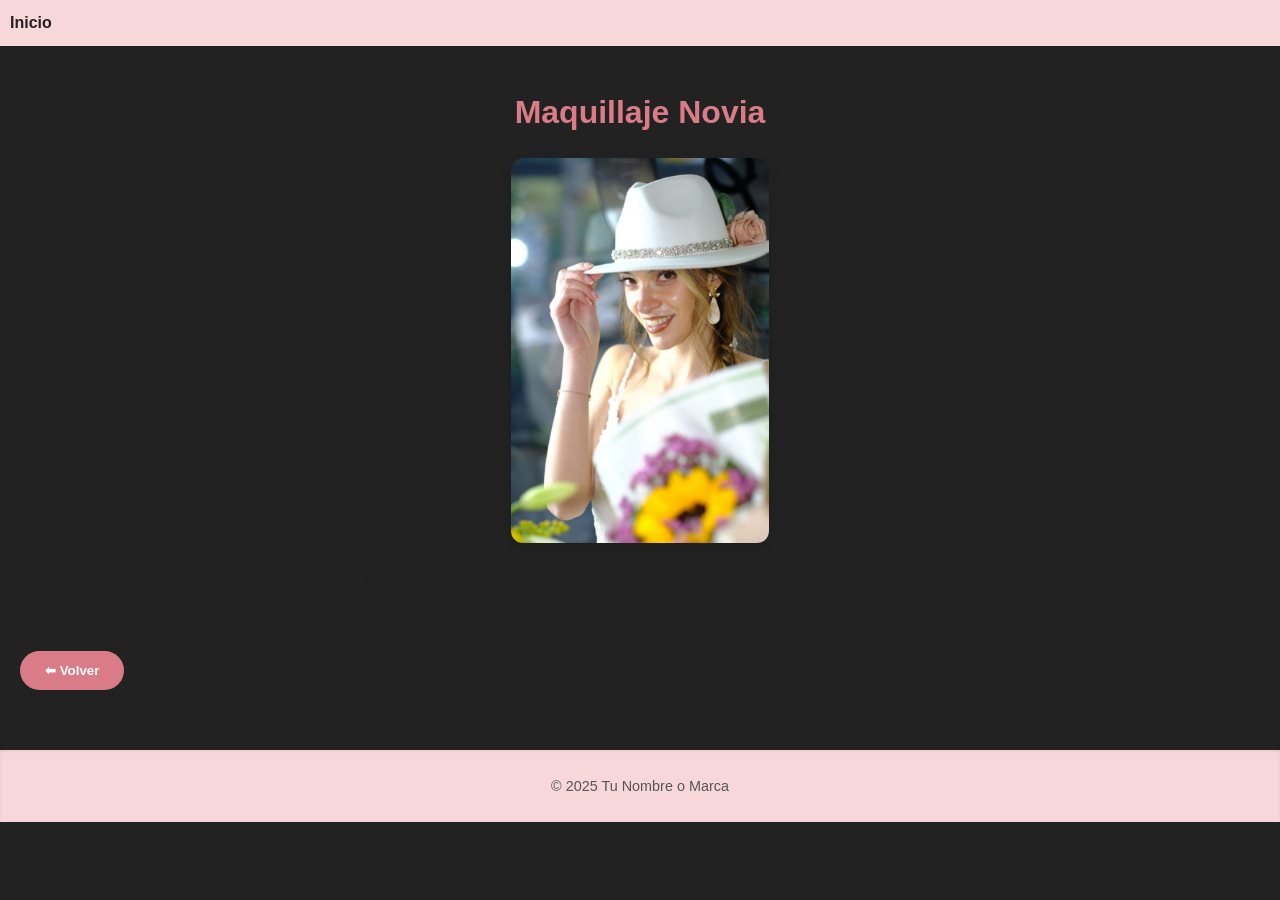
==== paginas/pag1.html @ 32f78b92 "Add files via upload" ====
<!DOCTYPE html>
<html lang="es">
<head>
    <meta charset="UTF-8">
    <meta name="viewport" content="width=device-width, initial-scale=1.0">
    <title>Proyecto - Maquillaje Novia</title>
    <link rel="stylesheet" href="pag.css"> <!-- tu CSS -->
</head>
<body>

    <!-- Navbar -->
    <nav style="background: #f8d7da; padding: 10px;">
        <a href="../index.html" style="margin-right: 15px;">Inicio</a>

    </nav>

    <!-- Contenido principal -->
    <main style="padding: 20px;">
        <h1>Maquillaje Novia</h1>
        <img src="../proyectos/Novias/novia2.jpg" alt="Maquillaje Novia" style="max-width: 30%; height: auto;">
        <p>
            Este maquillaje fue realizado para una sesión de fotos especial, con tonos cálidos y un estilo elegante.
        </p>
    </main>

    <!-- Botón volver -->
    <div style="padding: 20px;">
        <button onclick="window.history.back()" class="btn rosa">⬅ Volver</button>
    </div>

    <!-- Footer -->
    <footer style="background: #f8d7da; text-align: center; padding: 10px;">
        <p>&copy; 2025 Tu Nombre o Marca</p>
    </footer>

</body>
</html>
---- paginas/pag.css ----
/* 🎨 PALETA DE COLORES */
:root {
    --rosa: #f8d7da;
    --rosa-oscuro: #d97c87;
    --dorado: #c9a46b;
    --negro: #222222;
    --gris-claro: #f5f5f5;
    --blanco: #ffffff;
}

/* ===== ESTILOS GENERALES ===== */
* {
    box-sizing: border-box;
}

body {
    font-family: 'Segoe UI', Tahoma, Geneva, Verdana, sans-serif;
    margin: 0;
    background: var(--negro);
    color: var(--negro);
    line-height: 1.6;
}

/* ===== NAVBAR ===== */
nav {
    background: var(--gris-claro);
    padding: 12px 20px;
    box-shadow: 0 2px 5px rgba(0,0,0,0.1);
}

nav a {
    margin-right: 20px;
    text-decoration: none;
    color: var(--negro);
    font-weight: 600;
    font-size: 1rem;
    transition: color 0.3s ease;
}

nav a:hover {
    color: var(--rosa-oscuro);
}

/* ===== CONTENIDO PRINCIPAL ===== */
main {
    padding: 30px 20px;
    max-width: 900px;
    margin: 0 auto;
    text-align: center;
}

main h1 {
    margin-bottom: 20px;
    font-weight: 700;
    font-size: 2rem;
    color: var(--rosa-oscuro);
}

main p {
    font-size: 1.1rem;
    color: var(--negro);
    margin-top: 15px;
}

/* ===== IMAGENES ===== */
main img {
    max-width: 100%;
    height: auto;
    border-radius: 12px;
    box-shadow: 0 4px 12px rgba(0,0,0,0.1);
}

/* ===== BOTONES ===== */
.btn {
    display: inline-block;
    padding: 12px 25px;
    border-radius: 200px;
    font-weight: 700;
    cursor: pointer;
    border: none;
    text-decoration: none;
    user-select: none;
    transition: background-color 0.3s ease, color 0.3s ease;
}

.btn.rosa {
    background-color: var(--rosa-oscuro);
    color: var(--blanco);
}

.btn.rosa:hover,
.btn.rosa:focus {
    background-color: #bf6670;
    outline: none;
}

/* Contenedor para botón volver */
.volver-container {
    padding: 20px;
    text-align: center;
}

/* ===== FOOTER ===== */
footer {
    background: var(--gris-claro);
    text-align: center;
    padding: 15px 20px;
    font-size: 0.9rem;
    color: #555;
    margin-top: 40px;
    box-shadow: inset 0 1px 3px rgba(0,0,0,0.1);
}
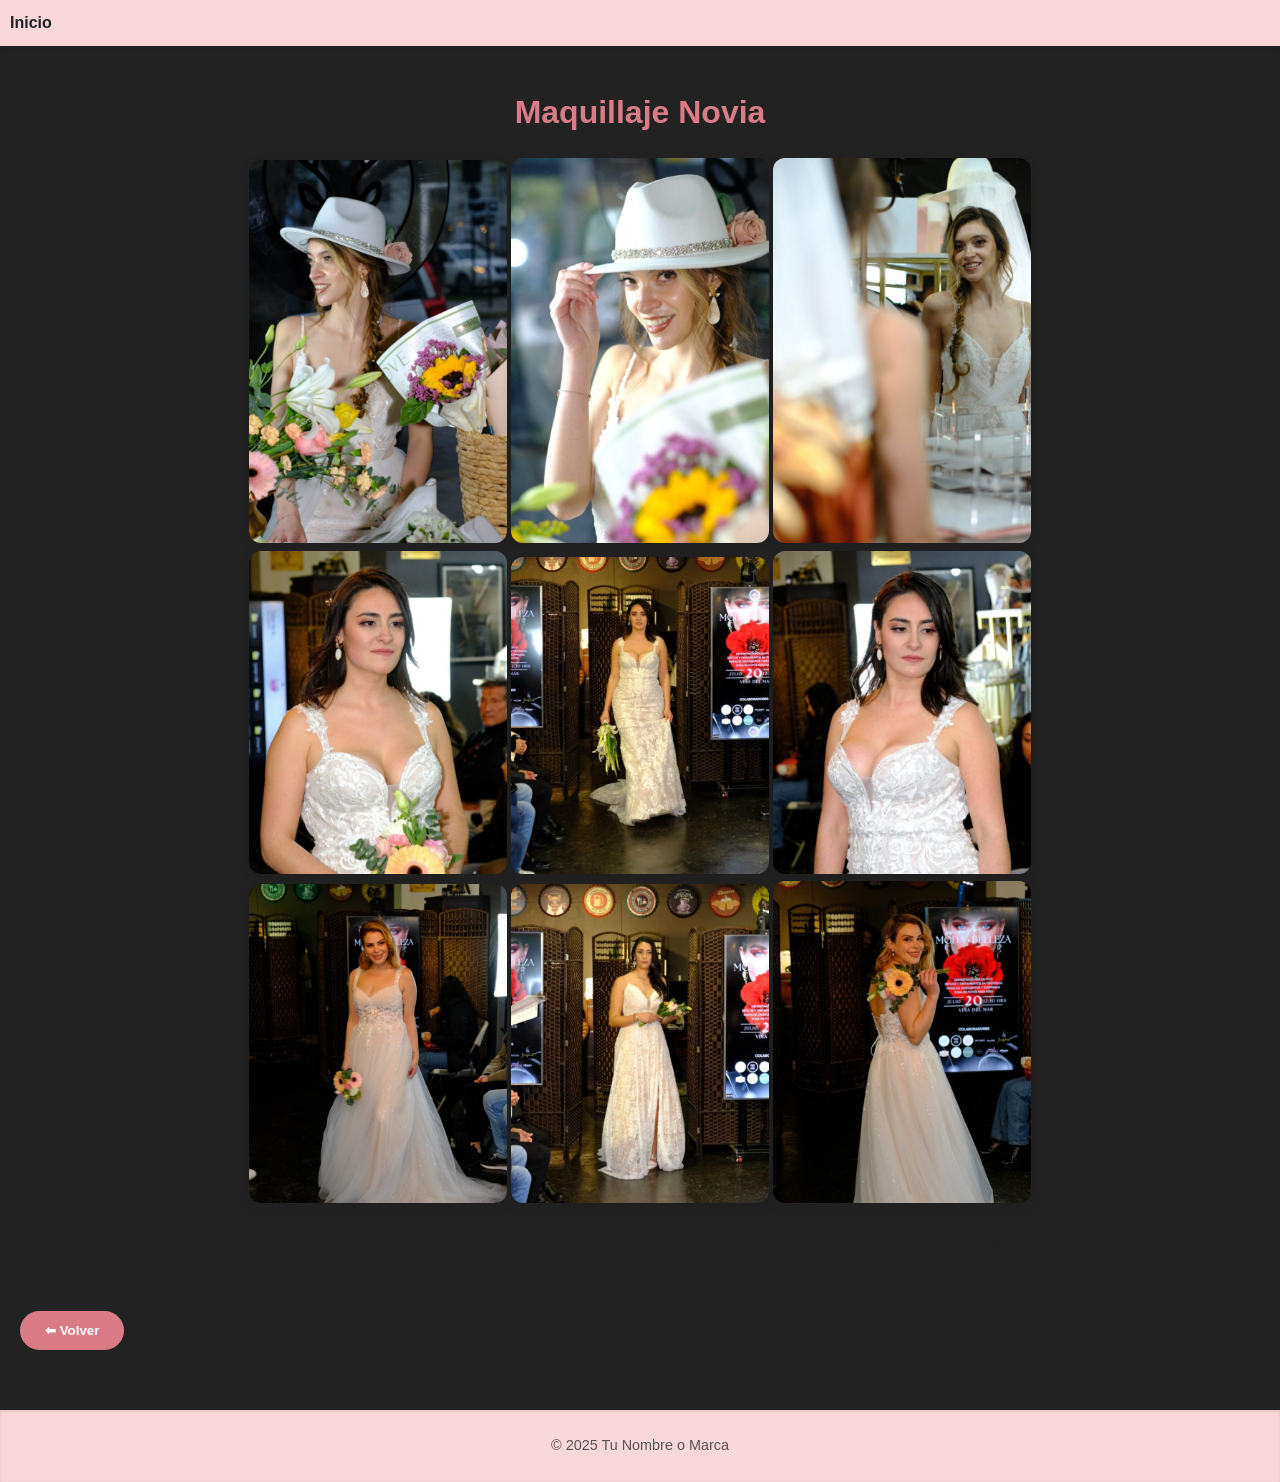
==== commit 33b8b79d: "Update pag1.html" ====
--- a/paginas/pag1.html
+++ b/paginas/pag1.html
@@ -17,7 +17,15 @@
     <!-- Contenido principal -->
     <main style="padding: 20px;">
         <h1>Maquillaje Novia</h1>
+        <img src="../proyectos/Novias/novia4.jpg" alt="Maquillaje Novia" style="max-width: 30%; height: auto;">
         <img src="../proyectos/Novias/novia2.jpg" alt="Maquillaje Novia" style="max-width: 30%; height: auto;">
+        <img src="../proyectos/Novias/novia3.jpg" alt="Maquillaje Novia" style="max-width: 30%; height: auto;">
+        <img src="../proyectos/Novias/novia5.jpg" alt="Maquillaje Novia" style="max-width: 30%; height: auto;">
+        <img src="../proyectos/Novias/novia1.jpg" alt="Maquillaje Novia" style="max-width: 30%; height: auto;">
+        <img src="../proyectos/Novias/novia6.jpg" alt="Maquillaje Novia" style="max-width: 30%; height: auto;">
+        <img src="../proyectos/Novias/novia7.jpg" alt="Maquillaje Novia" style="max-width: 30%; height: auto;">
+        <img src="../proyectos/Novias/novia8.jpg" alt="Maquillaje Novia" style="max-width: 30%; height: auto;">
+        <img src="../proyectos/Novias/novia9.jpg" alt="Maquillaje Novia" style="max-width: 30%; height: auto;">
         <p>
             Este maquillaje fue realizado para una sesión de fotos especial, con tonos cálidos y un estilo elegante.
         </p>
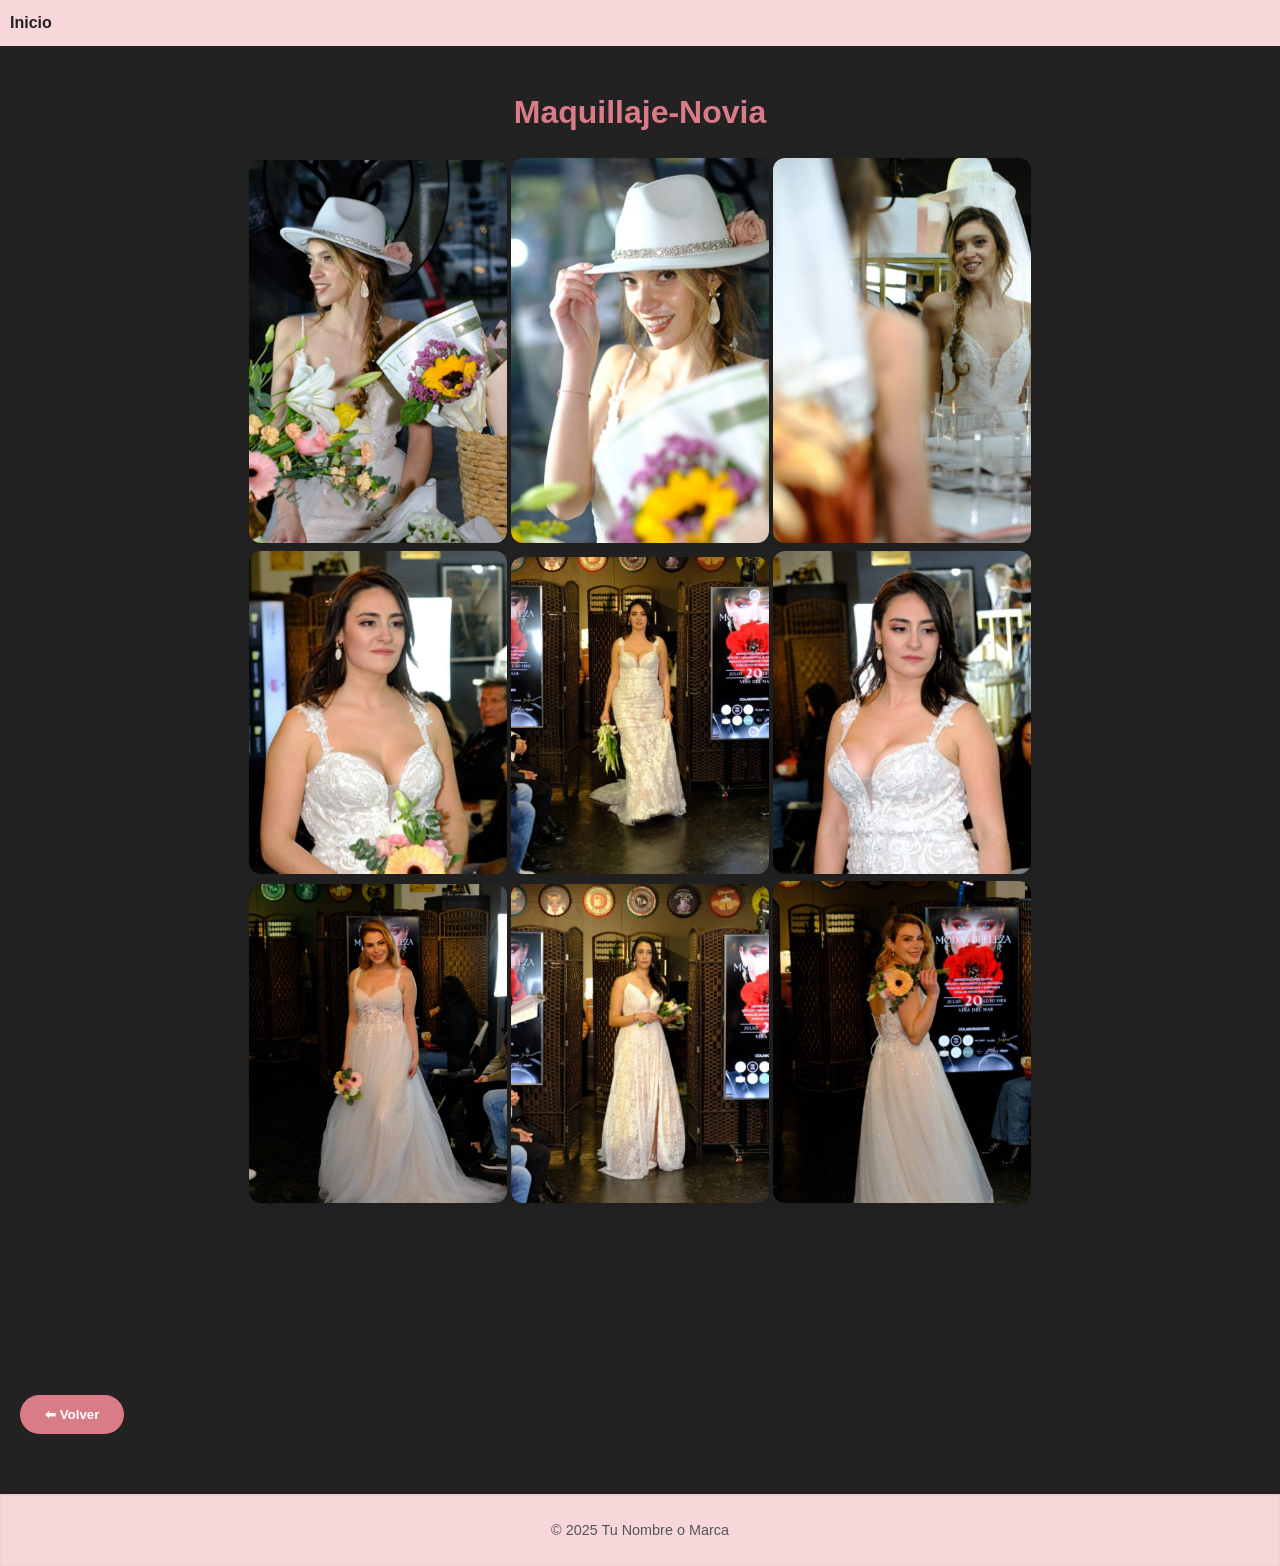
==== commit 27e27881: "Update pag1.html" ====
--- a/paginas/pag1.html
+++ b/paginas/pag1.html
@@ -16,7 +16,7 @@
 
     <!-- Contenido principal -->
     <main style="padding: 20px;">
-        <h1>Maquillaje Novia</h1>
+        <h1>Maquillaje-Novia</h1>
         <img src="../proyectos/Novias/novia4.jpg" alt="Maquillaje Novia" style="max-width: 30%; height: auto;">
         <img src="../proyectos/Novias/novia2.jpg" alt="Maquillaje Novia" style="max-width: 30%; height: auto;">
         <img src="../proyectos/Novias/novia3.jpg" alt="Maquillaje Novia" style="max-width: 30%; height: auto;">
@@ -27,7 +27,7 @@
         <img src="../proyectos/Novias/novia8.jpg" alt="Maquillaje Novia" style="max-width: 30%; height: auto;">
         <img src="../proyectos/Novias/novia9.jpg" alt="Maquillaje Novia" style="max-width: 30%; height: auto;">
         <p>
-            Este maquillaje fue realizado para una sesión de fotos especial, con tonos cálidos y un estilo elegante.
+            Para las novias, los colores claros y los tonos tierra son ideales para resaltar su belleza natural. Estos tonos aportan luminosidad al rostro, realzan las facciones de forma sutil y elegante, y crean un look atemporal que combina perfectamente con cualquier estilo de vestido o decoración. Además, transmiten suavidad y romanticismo, logrando que la novia luzca radiante y armoniosa en su gran día.
         </p>
     </main>
 
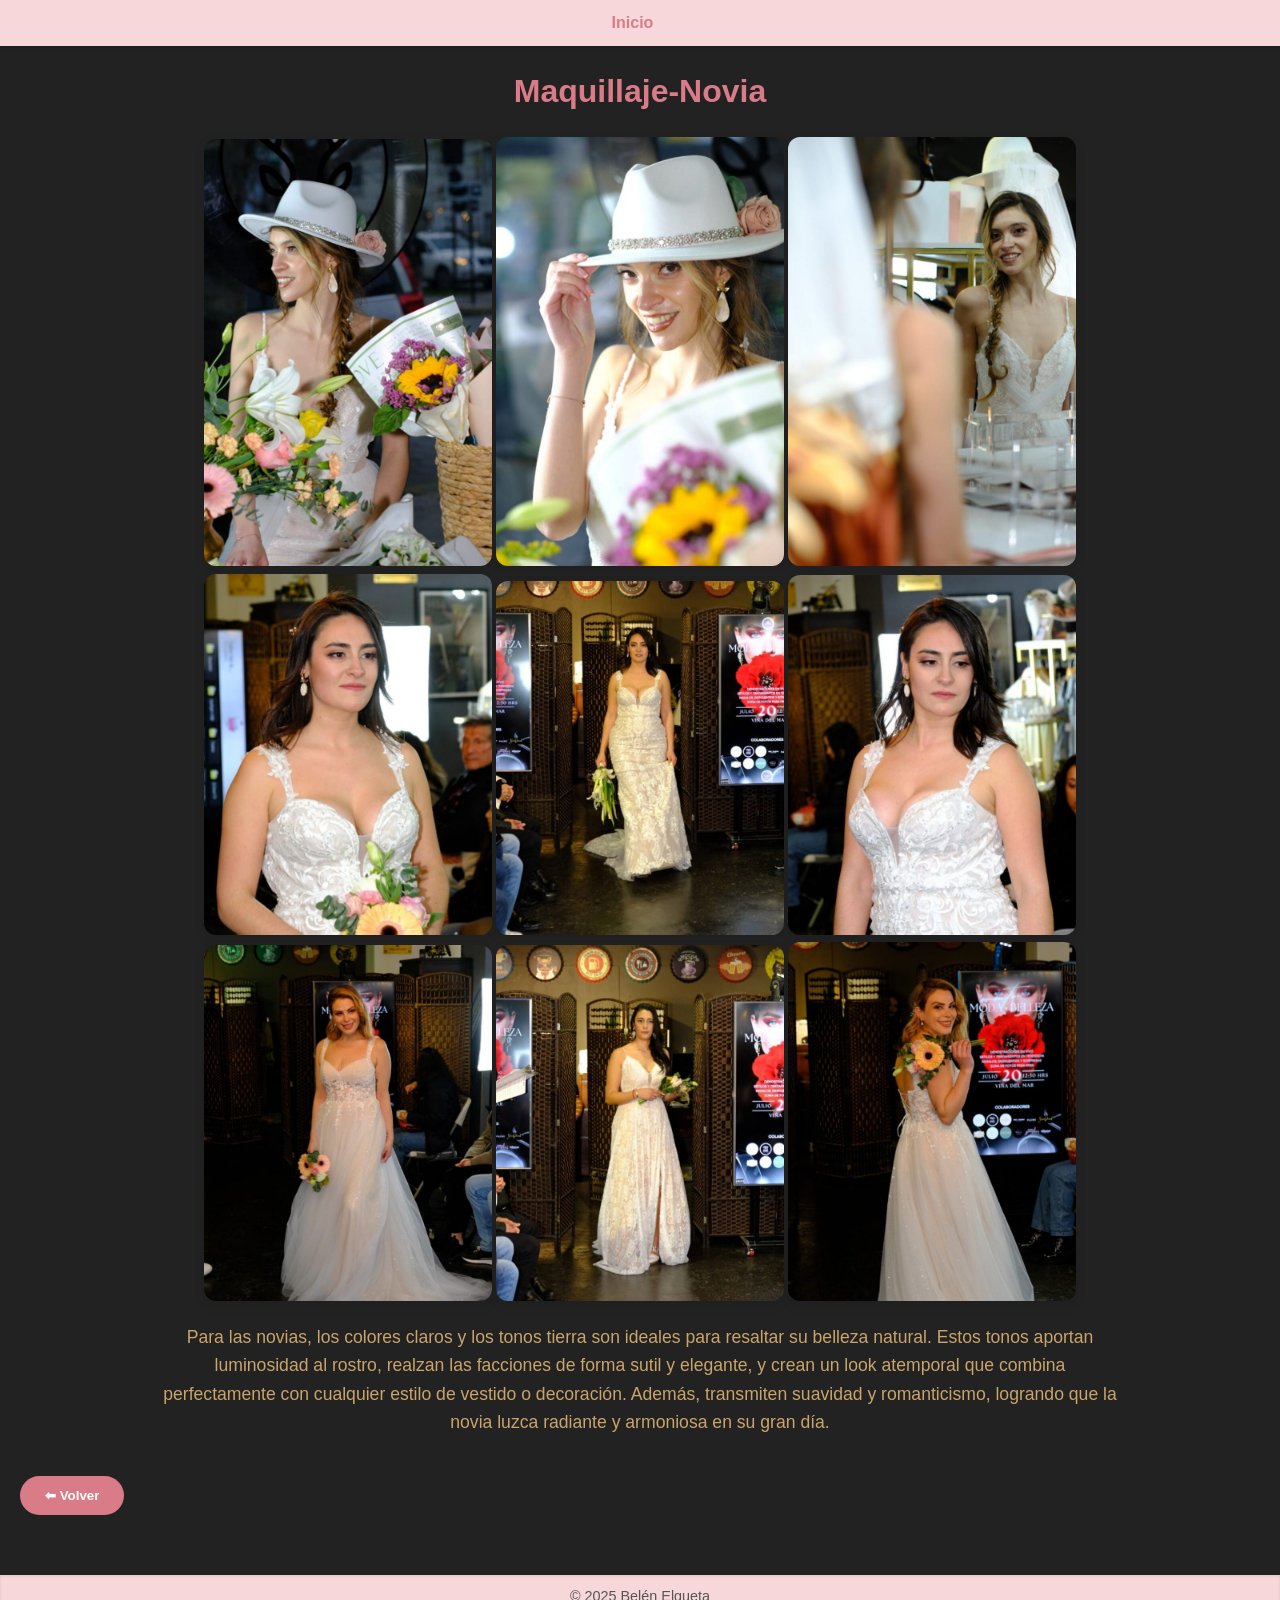
==== commit 5852b7ad: "Update pag1.html" ====
--- a/paginas/pag1.html
+++ b/paginas/pag1.html
@@ -17,7 +17,7 @@
     <!-- Contenido principal -->
     <main style="padding: 20px;">
         <h1>Maquillaje-Novia</h1>
-        <img src="../proyectos/Novias/novia4.jpg" alt="Maquillaje Novia" style="max-width: 30%; height: auto;">
+        <img src="../proyectos/Novias/novia4.jpg" alt="Maquillaje Novia" class= "zoom-img" style="max-width: 30%; height: auto;">
         <img src="../proyectos/Novias/novia2.jpg" alt="Maquillaje Novia" style="max-width: 30%; height: auto;">
         <img src="../proyectos/Novias/novia3.jpg" alt="Maquillaje Novia" style="max-width: 30%; height: auto;">
         <img src="../proyectos/Novias/novia5.jpg" alt="Maquillaje Novia" style="max-width: 30%; height: auto;">
@@ -31,6 +31,47 @@
         </p>
     </main>
 
+<!-- Modal para zoom de imagen -->
+<div id="modal" class="modal">
+    <span id="cerrar">&times;</span>
+    <img id="modal-img" src="" alt="">
+</div>
+
+<script>
+    // Obtener elementos
+    const modal = document.getElementById("modal");
+    const modalImg = document.getElementById("modal-img");
+    const cerrar = document.getElementById("cerrar");
+
+    // Seleccionar todas las imágenes del main
+    const imagenes = document.querySelectorAll("main img");
+
+    // Abrir modal al hacer clic en una imagen
+    imagenes.forEach(img => {
+        img.style.cursor = "zoom-in"; // Cambiar cursor
+        img.addEventListener("click", () => {
+            modal.style.display = "flex";
+            modalImg.src = img.src;
+        });
+    });
+
+    // Cerrar modal al hacer clic en el botón
+    cerrar.addEventListener("click", () => {
+        modal.style.display = "none";
+    });
+
+    // Cerrar modal si se hace clic fuera de la imagen
+    modal.addEventListener("click", (e) => {
+        if (e.target === modal) {
+            modal.style.display = "none";
+        }
+    });
+</script>
+
+
+
+
+
     <!-- Botón volver -->
     <div style="padding: 20px;">
         <button onclick="window.history.back()" class="btn rosa">⬅ Volver</button>
@@ -38,7 +79,7 @@
 
     <!-- Footer -->
     <footer style="background: #f8d7da; text-align: center; padding: 10px;">
-        <p>&copy; 2025 Tu Nombre o Marca</p>
+        <p>&copy; 2025 Belén Elgueta</p>
     </footer>
 
 </body>
--- a/paginas/pag.css
+++ b/paginas/pag.css
@@ -2,20 +2,22 @@
 :root {
     --rosa: #f8d7da;
     --rosa-oscuro: #d97c87;
+    --rosa-hover: #bf6670;
     --dorado: #c9a46b;
     --negro: #222222;
     --gris-claro: #f5f5f5;
     --blanco: #ffffff;
 }
 
-/* ===== ESTILOS GENERALES ===== */
+/* ===== RESET Y GENERALES ===== */
 * {
     box-sizing: border-box;
+    margin: 0;
+    padding: 0;
 }
 
 body {
     font-family: 'Segoe UI', Tahoma, Geneva, Verdana, sans-serif;
-    margin: 0;
     background: var(--negro);
     color: var(--negro);
     line-height: 1.6;
@@ -26,25 +28,28 @@
     background: var(--gris-claro);
     padding: 12px 20px;
     box-shadow: 0 2px 5px rgba(0,0,0,0.1);
+    display: flex;
+    flex-wrap: wrap;
+    justify-content: center;
+    gap: 10px;
 }
 
 nav a {
-    margin-right: 20px;
     text-decoration: none;
-    color: var(--negro);
+    color: var(--rosa-oscuro);
     font-weight: 600;
     font-size: 1rem;
     transition: color 0.3s ease;
 }
 
 nav a:hover {
-    color: var(--rosa-oscuro);
+    color: var(--rosa-hover);
 }
 
 /* ===== CONTENIDO PRINCIPAL ===== */
 main {
     padding: 30px 20px;
-    max-width: 900px;
+    max-width: 1000px;
     margin: 0 auto;
     text-align: center;
 }
@@ -58,16 +63,22 @@
 
 main p {
     font-size: 1.1rem;
-    color: var(--negro);
+    color: var(--dorado);
     margin-top: 15px;
 }
 
-/* ===== IMAGENES ===== */
+/* ===== IMÁGENES ===== */
 main img {
     max-width: 100%;
     height: auto;
     border-radius: 12px;
     box-shadow: 0 4px 12px rgba(0,0,0,0.1);
+    cursor: pointer;
+    transition: transform 0.3s ease;
+}
+
+main img:hover {
+    transform: scale(1.02);
 }
 
 /* ===== BOTONES ===== */
@@ -90,7 +101,7 @@
 
 .btn.rosa:hover,
 .btn.rosa:focus {
-    background-color: #bf6670;
+    background-color: var(--rosa-hover);
     outline: none;
 }
 
@@ -98,6 +109,37 @@
 .volver-container {
     padding: 20px;
     text-align: center;
+}
+
+/* ===== MODAL DE IMÁGENES ===== */
+#modal {
+    display: none;
+    position: fixed;
+    z-index: 9999;
+    left: 0;
+    top: 0;
+    width: 100%;
+    height: 100%;
+    background-color: rgba(0,0,0,0.8);
+    justify-content: center;
+    align-items: center;
+    padding: 20px;
+}
+
+#modal-img {
+    max-width: 90%;
+    max-height: 90%;
+    border-radius: 12px;
+}
+
+#cerrar {
+    position: absolute;
+    top: 15px;
+    right: 20px;
+    font-size: 30px;
+    color: var(--blanco);
+    cursor: pointer;
+    font-weight: bold;
 }
 
 /* ===== FOOTER ===== */
@@ -110,3 +152,19 @@
     margin-top: 40px;
     box-shadow: inset 0 1px 3px rgba(0,0,0,0.1);
 }
+
+/* ===== RESPONSIVE ===== */
+@media (max-width: 768px) {
+    nav {
+        flex-direction: column;
+        align-items: center;
+    }
+
+    main h1 {
+        font-size: 1.6rem;
+    }
+
+    main p {
+        font-size: 1rem;
+    }
+}
